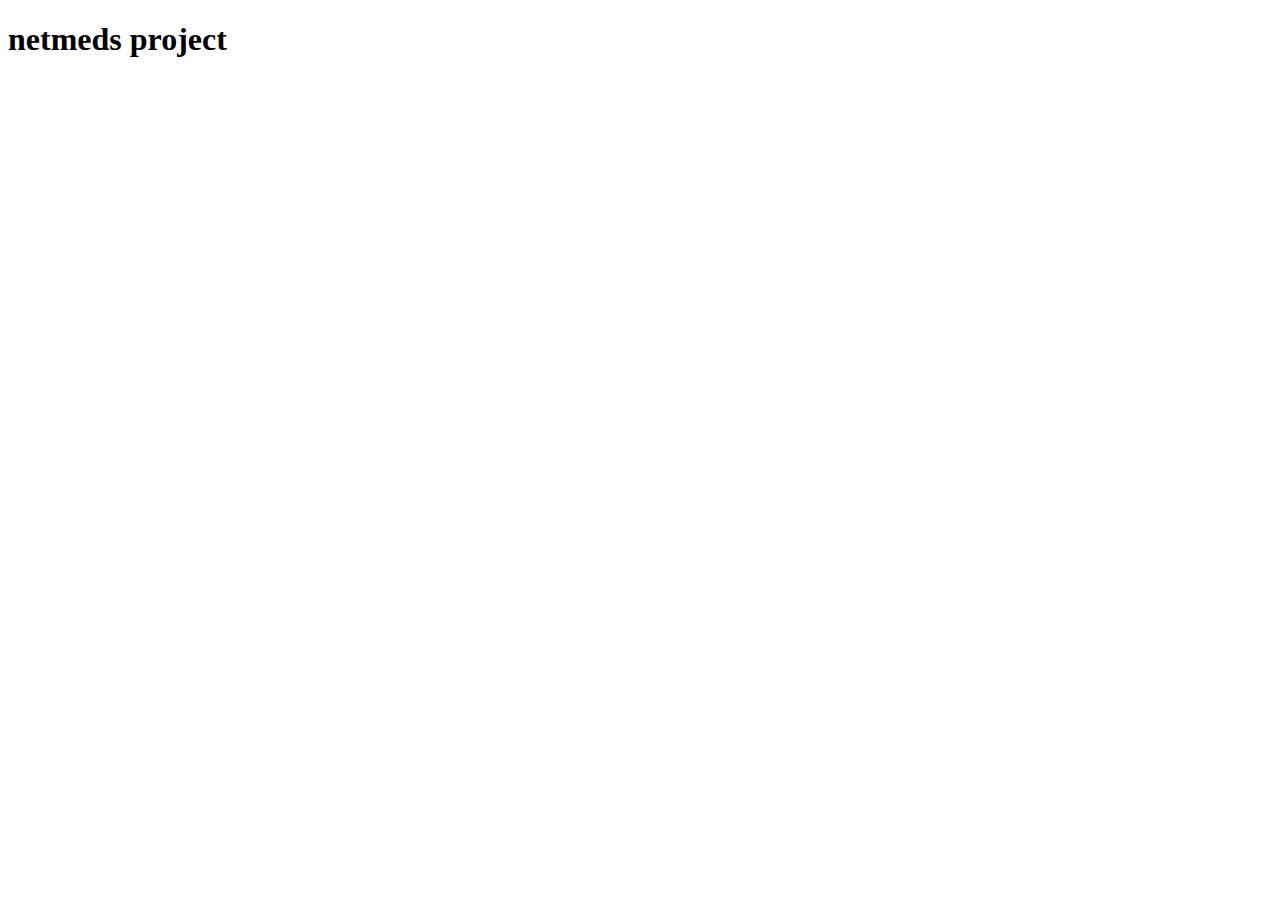
==== index.html @ 3cf0fa3e "netmeds project" ====
<!DOCTYPE html>
<html lang="en">
<head>
    <meta charset="UTF-8">
    <meta name="viewport" content="width=device-width, initial-scale=1.0">
    <title>Document</title>
</head>
<body>
    <h1>netmeds project</h1>
</body>
</html>
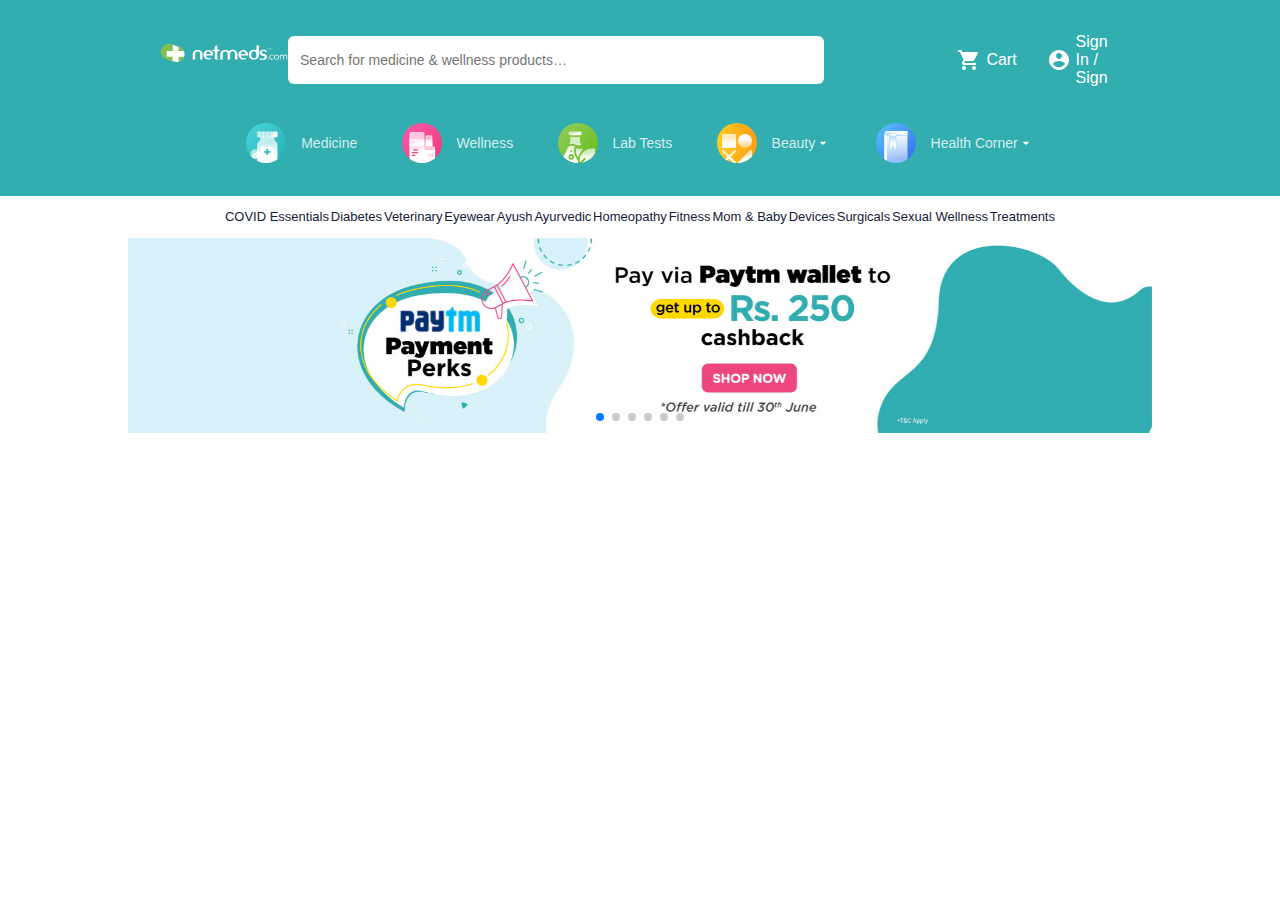
==== commit 8f927ad5: "header" ====
--- a/index.html
+++ b/index.html
@@ -1,11 +1,194 @@
-<!DOCTYPE html>
-<html lang="en">
-<head>
-    <meta charset="UTF-8">
-    <meta name="viewport" content="width=device-width, initial-scale=1.0">
-    <title>Document</title>
-</head>
-<body>
-    <h1>netmeds project</h1>
-</body>
+<!DOCTYPE html>
+<html lang="en">
+
+<head>
+    <meta charset="UTF-8">
+    <meta name="viewport" content="width=device-width, initial-scale=1.0">
+    <title>Document</title>
+    <link rel="stylesheet" href="./css/style.css">
+
+
+    <!-- slider cdn -->
+    <link rel="stylesheet" href="https://cdn.jsdelivr.net/npm/swiper@9/swiper-bundle.min.css" />
+
+
+
+</head>
+
+<body>
+    <header>
+        <div class="header-main">
+            <div class="header-line-1">
+                <div class="header-logo">
+                    <img src="./img/1663609483_netmeds-new-logo.svg" alt="">
+                </div>
+                <div class="header-serch">
+                    <input type="text" placeholder="Search for medicine & wellness products…">
+                </div>
+                <div class="blank"></div>
+                <div class="header-cart">
+                    <div class="header-log">
+                        <img src="./img/cart_icon.svg" alt="">
+                        <span>Cart</span>
+                    </div>
+                    <div class="header-log">
+                        <img src="./img/profile_icon.svg" alt="">
+                        <span>Sign In / Sign</span>
+                    </div>
+                </div>
+            </div>
+            <div class="header-line-2">
+                <div class="header-cat">
+                    <img src="./img/medicine.svg" alt="">
+                    <span>
+                        <a href="">
+                            Medicine
+                        </a>
+                    </span>
+                </div>
+                <div class="header-cat">
+                    <img src="./img/wellness.svg" alt="">
+                    <span>
+                        <a href="">
+                            Wellness
+                        </a>
+                    </span>
+                </div>
+                <div class="header-cat">
+                    <img src="./img/diagnostics.svg" alt="">
+                    <span>
+                        <a href="">
+                            Lab Tests
+                        </a>
+                    </span>
+                </div>
+                <div class="header-cat">
+                    <img src="./img/storefront.svg" alt="">
+                    <span>
+                        <a href="">
+                            Beauty <img src="./img/white-arrow-drop-down.svg" alt="">
+                        </a>
+                    </span>
+                </div>
+                <div class="header-cat">
+                    <img src="./img/health-library.svg" alt="">
+                    <span>
+                        <a href="">
+                            Health Corner <img src="./img/white-arrow-drop-down.svg" alt="">
+                        </a>
+                    </span>
+                </div>
+            </div>
+        </div>
+    </header>
+    <section>
+        <div class="cat-main">
+            <div>
+                <a href="">
+                    COVID Essentials
+                </a>
+            </div>
+            <div>
+                <a href="">
+                    Diabetes
+                </a>
+            </div>
+            <div>
+                <a href="">
+                    Veterinary
+                </a>
+            </div>
+            <div>
+                <a href="">
+                    Eyewear
+                </a>
+            </div>
+            <div>
+                <a href="">
+                    Ayush
+                </a>
+            </div>
+            <div>
+                <a href="">
+                    Ayurvedic
+                </a>
+            </div>
+            <div>
+                <a href="">
+                    Homeopathy
+                </a>
+            </div>
+            <div>
+                <a href="">
+                    Fitness
+                </a>
+            </div>
+            <div>
+                <a href="">
+                    Mom & Baby
+                </a>
+            </div>
+            <div>
+                <a href="">
+                    Devices
+                </a>
+            </div>
+            <div>
+                <a href="">
+                    Surgicals
+                </a>
+            </div>
+            <div>
+                <a href="">
+                    Sexual Wellness
+                </a>
+            </div>
+            <div>
+                <a href="">
+                    Treatments
+                </a>
+            </div>
+        </div>
+    </section>
+    <section>
+        <div class="slider-main">
+            <div class="swiper mySwiper">
+                <div class="swiper-wrapper">
+                    <div class="swiper-slide">
+                        <img src="./img/1686395039_Web_Home-1.jpg" alt="">
+                    </div>
+                    <div class="swiper-slide">
+                        <img src="./img/1685719193_Web_Home_Bannerskkkk-2.jpg" alt="">
+                    </div>
+                    <div class="swiper-slide">
+                        <img src="./img/1686577726_dabur-3.jpg" alt="">
+                    </div>
+                    <div class="swiper-slide">
+                        <img src="./img/1685719229_Web_Home_Bannersjjj-4.jpg" alt="">
+                    </div>
+                    <div class="swiper-slide">
+                        <img src="./img/1686830872_Wellness_webhealhhh-5.jpg" alt="">
+                    </div>
+                    <div class="swiper-slide">
+                        <img src="./img/1681404025_Web_Home_Bannerggr-6.jpg" alt="">
+                    </div>
+                </div>
+                <div class="swiper-pagination"></div>
+            </div>
+        </div>
+    </section>
+</body>
+
+<!-- slider js -->
+<script src="https://cdn.jsdelivr.net/npm/swiper@9/swiper-bundle.min.js"></script>
+
+<script>
+    var swiper = new Swiper(".mySwiper", {
+        pagination: {
+            el: ".swiper-pagination",
+        },
+    });
+</script>
+
+
 </html>--- a/css/style.css
+++ b/css/style.css
@@ -0,0 +1,137 @@
+body {
+    margin: 0;
+    padding: 0;
+}
+
+.header-main {
+    background-color: #32aeb1;
+}
+
+.header-line-1 {
+    display: flex;
+    align-items: center;
+    justify-content: space-around;
+    width: 75%;
+    margin: 0 auto;
+    padding-top: 30px;
+    margin-bottom: 30px;
+}
+
+.header-logo {
+    width: 168px;
+    height: 60px;
+}
+
+.header-logo img {
+    width: 100%;
+}
+
+.header-serch input {
+    width: 460px;
+    height: 48px;
+    font-size: 14px;
+    padding: 0px 64px 0px 12px;
+    border: 0;
+    border-radius: 6px;
+}
+
+.header-cart {
+    display: flex;
+    align-items: center;
+    gap: 30px;
+}
+
+.blank {
+    width: 175px;
+}
+
+.header-log span {
+    color: white;
+    font-family: 'Lato', sans-serif;
+}
+
+.header-log {
+    display: flex;
+    align-items: center;
+    gap: 5px;
+}
+
+.header-line-2 {
+    display: flex;
+    align-items: center;
+    justify-content: space-around;
+    width: 65%;
+    margin: 0 auto;
+    padding-bottom: 30px;
+}
+
+.header-cat {
+    display: flex;
+    align-items: center;
+    gap: 15px;
+    font-size: 14px;
+    line-height: 46px;
+    font-weight: 400;
+    font-family: 'Lato', sans-serif;
+}
+
+.header-cat span a {
+    display: flex;
+    align-items: center;
+    text-decoration: none;
+    font-size: 14px;
+    line-height: 46px;
+    font-weight: 400;
+    font-family: 'Lato', sans-serif;
+    color: rgba(255, 255, 255, 0.8);
+}
+
+.cat-main {
+    display: flex;
+    align-items: center;
+    width: 65%;
+    margin: 0 auto;
+    justify-content: space-around; 
+}
+
+.cat-main div a {
+    text-decoration: none;
+    font-size: 13px;
+    line-height: 42px;
+    font-weight: 400;
+    font-family: 'Lato', sans-serif;
+    color: #151b39;
+}
+
+.slider-main {
+    width: 80%;
+    margin: 0 auto;
+}
+
+
+
+
+
+
+/* slider css */
+
+.swiper {
+    width: 100%;
+    height: 100%;
+  }
+
+  .swiper-slide {
+    text-align: center;
+    font-size: 18px;
+    background: #fff;
+    display: flex;
+    justify-content: center;
+    align-items: center;
+  }
+
+  .swiper-slide img {
+    display: block;
+    width: 100%;
+    height: 100%;
+    object-fit: cover;
+  }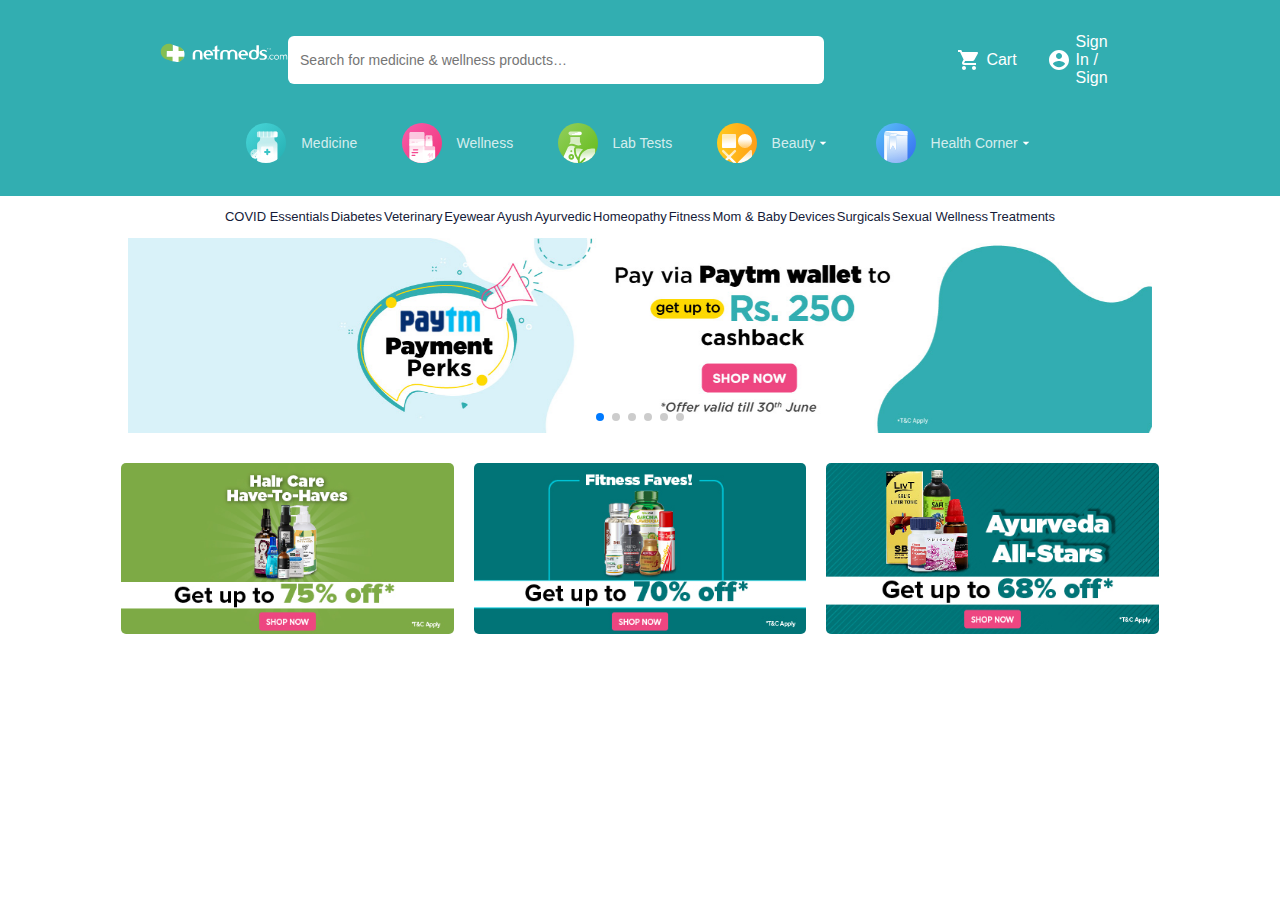
==== commit 34cef534: "poster" ====
--- a/index.html
+++ b/index.html
@@ -33,7 +33,7 @@
                     </div>
                     <div class="header-log">
                         <img src="./img/profile_icon.svg" alt="">
-                        <span>Sign In / Sign</span>
+                        <span><a href="">Sign In / Sign</a></span>
                     </div>
                 </div>
             </div>
@@ -174,6 +174,25 @@
                     </div>
                 </div>
                 <div class="swiper-pagination"></div>
+            </div>
+        </div>
+    </section>
+     <section>
+        <div class="ad-main">
+            <div class="ad-box">
+                <a href="">
+                    <img src="./img/1684851934_hair_care_Mini_banner_web.jpg" alt="">
+                </a>
+            </div>
+            <div class="ad-box">
+                <a href="">
+                    <img src="./img/1684851904_Fitness_Mini_banner_web.jpg" alt="">
+                </a>
+            </div>
+            <div class="ad-box">
+                <a href="">
+                    <img src="./img/1684851919_Ayurvedic_Mini_banner_web.jpg" alt="">
+                </a>
             </div>
         </div>
     </section>
--- a/css/style.css
+++ b/css/style.css
@@ -48,6 +48,12 @@
 .header-log span {
     color: white;
     font-family: 'Lato', sans-serif;
+}
+
+.header-log span a {
+    color: white;
+    font-family: 'Lato', sans-serif;
+    text-decoration: none;
 }
 
 .header-log {
@@ -108,6 +114,23 @@
     margin: 0 auto;
 }
 
+.ad-main {
+    display: flex;
+    justify-content: center;
+    gap: 20px;
+    width: 100%;
+    margin-top: 30px;
+}
+
+.ad-box {
+    width: 26%;
+}
+
+.ad-box a img {
+    border-radius: 5px;
+    width: 100%;
+}
+
 
 
 
